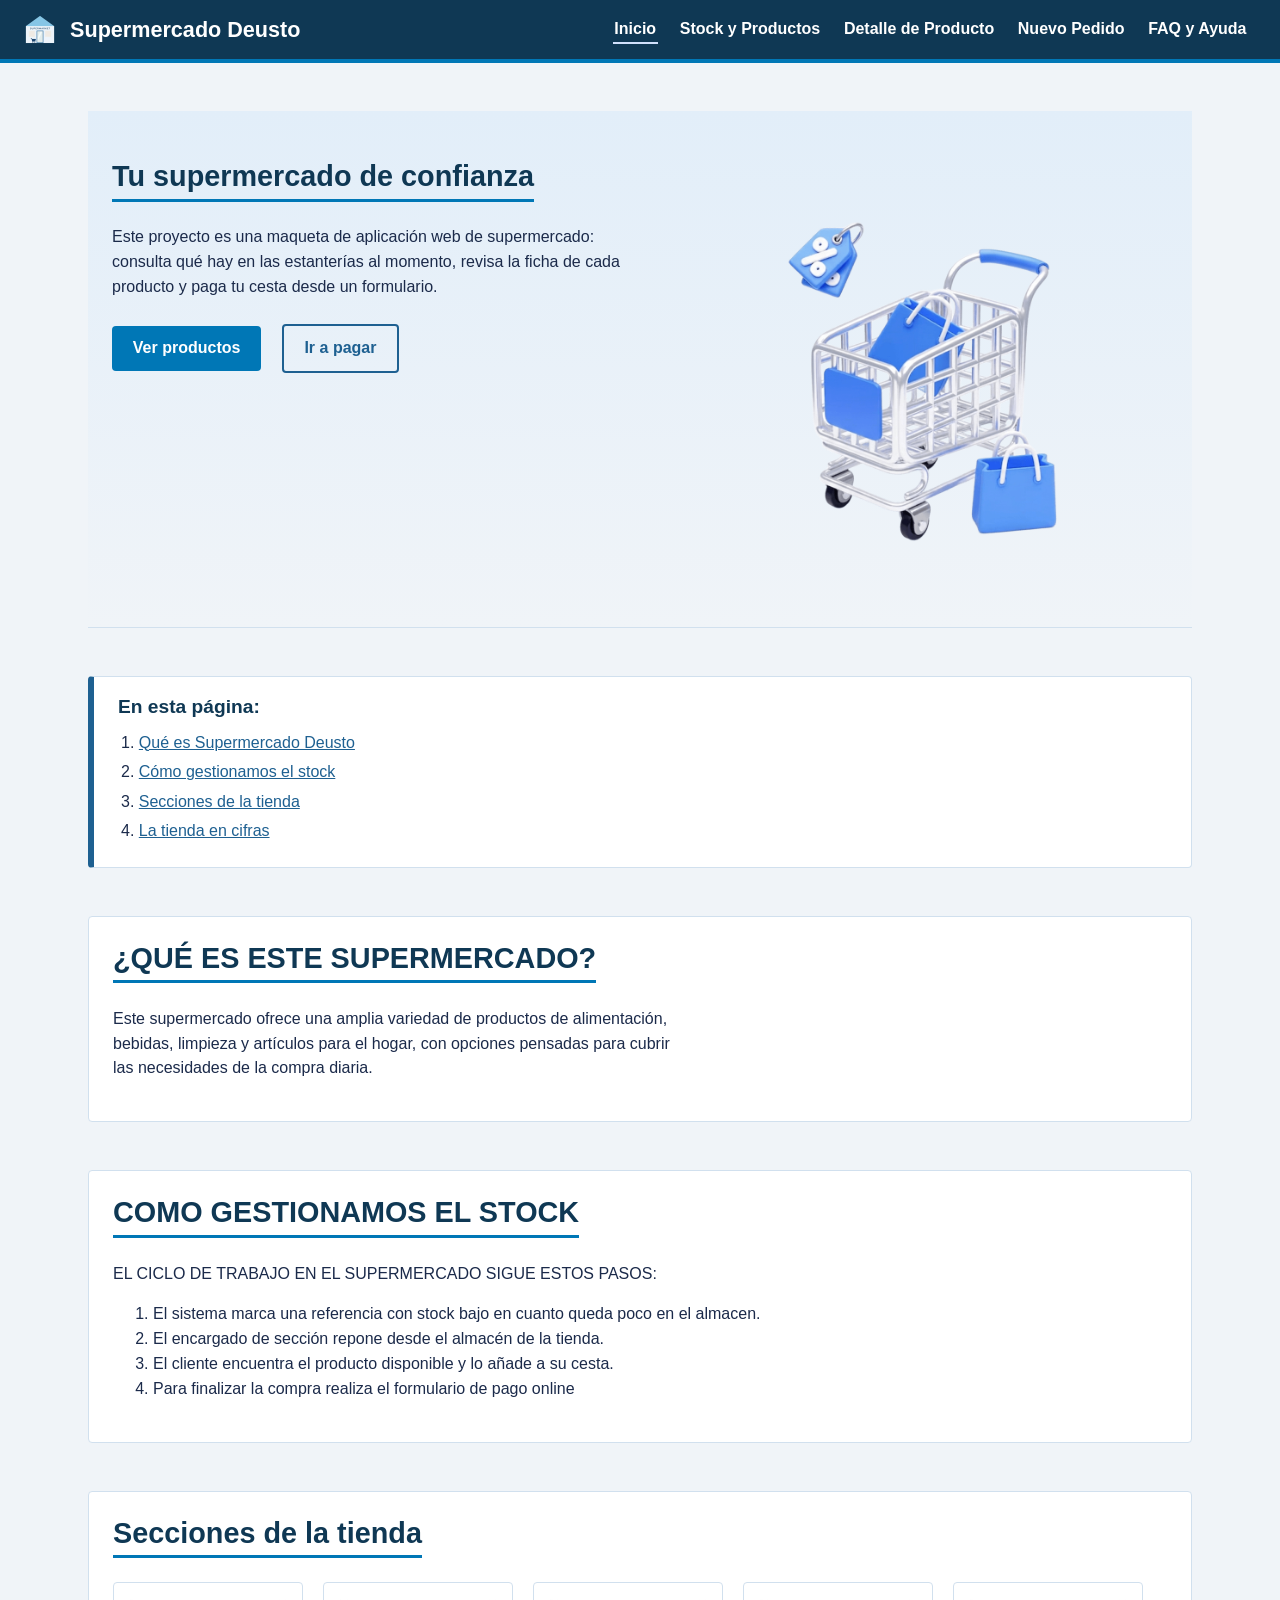
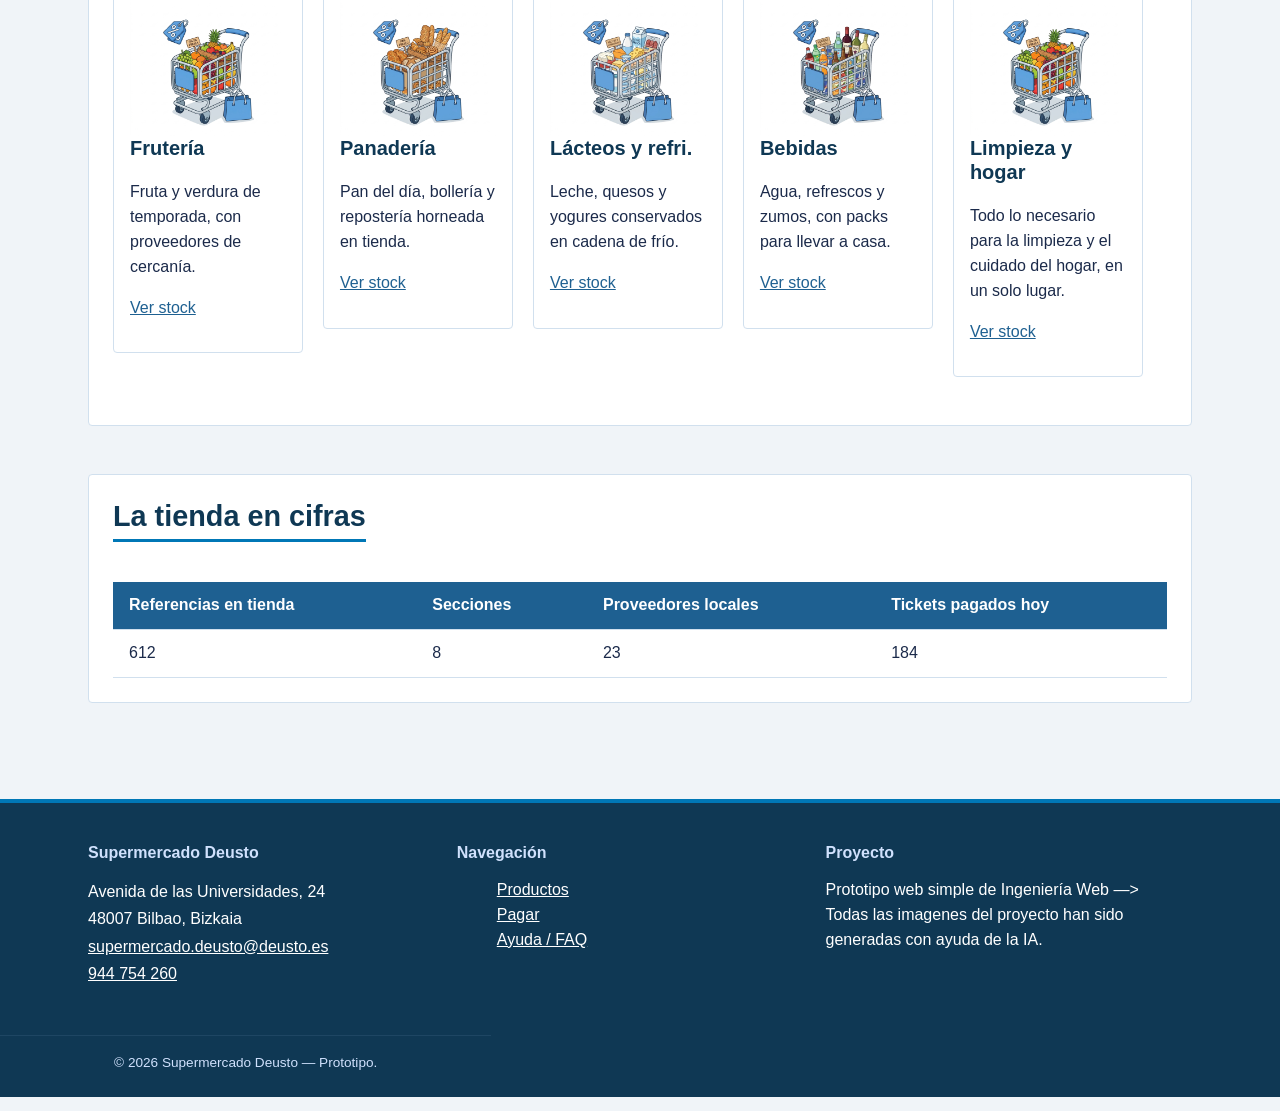
==== index.html @ 8d59396c "Add files via upload" ====
<!DOCTYPE html>
<html lang="es">
    <head>
        <meta charset="UTF-8">
        <title> Supermercado Deusto - Gestión de Stock y Compras</title>
        <link rel="stylesheet" href="styles.css">
        <link rel="icon" href="images/icon.png">
        <meta name="viewport" content="width=device-width, initial-scale=1.0">
    </head>

    <!-- CABECERA DE NAVEGACIÓN GLOBAL -->
    <header id="cabecera-principal" class="cabecera">
        <div class="contenedor-logo">
            <img src="images/icon.png" alt="Logotipo del Supermercado" class="logo">
            <h1 class="titulo">Supermercado Deusto</h1>
        </div>
        
        <nav aria-label="Navegación principal">
            <ul class="menu">
                <li><a href="index.html" class="enlace-activo">Inicio</a></li>
                <li><a href="productos.html">Stock y Productos</a></li>
                <li><a href="detalle-producto.html">Detalle de Producto</a></li>
                <li><a href="pagar.html">Nuevo Pedido</a></li>
                <li><a href="ayuda.html">FAQ y Ayuda</a></li>
            </ul>
        </nav>
    </header>

    <!-- CONTENIDO PRINCIPAL-->
    <main id="contenido">
        <section class="presentacion">
          <div class="contenedor">
            <div class="texto-inicio">
              <h2>Tu supermercado de confianza</h2>
              <p>Este proyecto es una maqueta de aplicación web de supermercado: consulta qué hay
                en las estanterías al momento, revisa la ficha de cada producto y paga tu cesta desde un
                formulario.</p>
              <div class="botones">
                <a class="btn1" href="productos.html">Ver productos</a>
                <a class="btn2" href="pagar.html">Ir a pagar</a>
              </div>
            </div>
            <div class="imagen">
              <img src="images/carrito-sinfondo.png" alt="Ilustración de carrito con descuento">
            </div>
          </div>
        </section>

        <nav class="menu-pagina">
            <div class="cabecera-caja">
              <h2>En esta página:</h2>
            </div>
            <ol>
              <li><a href="#que-es">Qué es Supermercado Deusto</a></li>
              <li><a href="#como-funciona">Cómo gestionamos el stock</a></li>
              <li><a href="#secciones">Secciones de la tienda</a></li>
              <li><a href="#cifras">La tienda en cifras</a></li>
            </ol>
        </nav>

        <!-- DESCRIPCION SUPER-->
        <section id="que_es" class="box">
          <h2>¿QUÉ ES ESTE SUPERMERCADO?</h2>
          <p>
            Este supermercado ofrece una amplia variedad de productos de alimentación, bebidas, limpieza y artículos para el hogar, con opciones pensadas para cubrir las necesidades de la compra diaria.
          </p>
        </section>

        <!--COMO FUNCIONA-->
        <section id="como_funciona" class="box">
            <div class="cabecera_caja">
                <h2>COMO GESTIONAMOS EL STOCK</h2>
            </div>
            <p> EL CICLO DE TRABAJO EN EL SUPERMERCADO SIGUE ESTOS PASOS:</p>
            <ol>
                <li>El sistema marca una referencia con stock bajo en cuanto queda poco en el almacen.</li>
                <li>El encargado de sección repone desde el almacén de la tienda.</li>
                <li>El cliente encuentra el producto disponible y lo añade a su cesta.</li>
                <li>Para finalizar la compra realiza el <a href="pagar.html"></a>formulario de pago online</li>
            </ol>
        </section>

        <!--SECCIONES DE LA TIENDA-->
        <section id="secciones" class="box">
            <div class="cabecera_caja">
                <h2>Secciones de la tienda</h2>
            </div>

          <article class="cart-sections">
            <header>
              <div class="contenedor-imagen">
                <img src="images/carrito-fruta.jpg" alt="Frutería" width="175" height="175">
              </div>
              <h3> Frutería</h3>
            </header>
            <div>
              <p>Fruta y verdura de temporada, con proveedores de cercanía.</p>
            </div>
            <footer>
              <p><a href="productos.html">Ver stock</a></p>
            </footer>
          </article>

          <article class="cart-sections">
            <header>
              <div class="contenedor-imagen">
                <img src="images/carrito-pan.jpg" alt="Panadería" width="175" height="175">
              </div>
              <h3> Panadería</h3>
            </header>
            <div>
              <p>Pan del día, bollería y repostería horneada en tienda.</p>
            </div>
            <footer>
              <p><a href="productos.html">Ver stock</a></p>
            </footer>
          </article>

          <article class="cart-sections">
            <header>
              <div class="contenedor-imagen">
                <img src="images/carrito-lacteos.jpg" alt="Lácteos y refrigerados" width="175" height="175">
              </div>
              <h3> Lácteos y refri.</h3>
            </header>
            <div>
              <p>Leche, quesos y yogures conservados en cadena de frío.</p>
            </div>
            <footer>
              <p><a href="productos.html">Ver stock</a></p>
            </footer>
          </article>

          <article class="cart-sections">
            <header>
              <div class="contenedor-imagen">
                <img src="images/carrito-bebidas.jpg" alt="Bebidas" width="175" height="175">
              </div>
              <h3> Bebidas</h3>
            </header>
            <div>
              <p>Agua, refrescos y zumos, con packs para llevar a casa.</p>
            </div>
            <footer>
              <p><a href="productos.html">Ver stock</a></p>
            </footer>
          </article>

          <article class="cart-sections">
            <header>
              <div class="contenedor-imagen">
                <img src="images/carrito-fruta.jpg" alt="Limpieza y hogar" width="175" height="175">
              </div>
              <h3> Limpieza y hogar </h3>
            </header>
            <div>
              <p>Todo lo necesario para la limpieza y el cuidado del hogar, en un solo lugar.</p>
            </div>
            <footer>
              <p><a href="productos.html">Ver stock</a></p>
            </footer>
          </article>
        </section>

        <!--CIFRAS-->
        <section id="cifras" class="box">
            <div class="cabecera_caja">
              <h2>La tienda en cifras</h2>
            </div>
            
            <table>
              <thead>
                <tr>
                  <th>Referencias en tienda</th>
                  <th>Secciones</th>
                  <th>Proveedores locales</th>
                  <th>Tickets pagados hoy</th>
                </tr>
              </thead>
              <tbody>
                <tr>
                  <td>612</td>
                  <td>8</td>
                  <td>23</td>
                  <td>184</td>
                </tr>
              </tbody>
            </table>
          </section>
    </main>

    <!--FOOTER-->
    <footer id="site-footer">
      <div class="contenedor-bottom">
        <div>
          <h3>Supermercado Deusto</h3>
            <address style="font-style: normal; margin-top: 0.5rem;">
            Avenida de las Universidades, 24<br>
            48007 Bilbao, Bizkaia<br>
              <a href="mailto:supermercado.deusto@deusto.es">supermercado.deusto@deusto.es</a><br>
              <a href="tel:+944754260">944&nbsp;754&nbsp;260</a>
            </address>
        </div>
      <div>
        <h3>Navegación</h3>
          <ul style="list-style: none; margin-top: 0.5rem;">
            <li><a href="productos.html">Productos</a></li>
            <li><a href="pagar.html">Pagar</a></li>
            <li><a href="ayuda.html">Ayuda / FAQ</a></li>
          </ul>
      </div>
        <div>
          <h3>Proyecto</h3>
            <p class="text-soft" style="margin-top: 0.5rem; color: var(--text-muted);">Prototipo web simple de Ingeniería Web —> Todas las imagenes del proyecto han sido generadas con ayuda de la IA.</p>
        </div>
      </div>
      <p class="footer-bottom">&copy; <time datetime="2026">2026</time> Supermercado Deusto — Prototipo.</p>
    </footer>
</html>
---- styles.css ----
/* Reset Base -->  CON AYUDA DE LA IA*/ 
*, *::before, *::after { box-sizing: border-box; }
html { scroll-behavior: smooth; }

body {
  margin: 0;
  background-color: #F0F4F8;
  color: #1B2A4A;
  font-family: "Inter", "Segoe UI", Arial, sans-serif;
  line-height: 1.55;
}

h1, h2, h3, h4 {
  font-family: "Poppins", "Segoe UI", sans-serif;
  color: #0F3854;
  line-height: 1.2;
  margin-top: 0;
}
h1 {
  font-size: 2.6rem;
}
h2 {
  font-size: 1.8rem;
  border-bottom: 3px solid #0077B6;
  padding-bottom: 0.3rem;
  display: inline-block;
}
h3 {
  font-size: 1.25rem;
}
p {
  max-width: 65ch;
  margin-top: 0;
}
a {
  color: #1E6091;
}
a:hover { color: #0077B6; }
img { max-width: 100%; height: auto; display: block; }
address { font-style: normal; line-height: 1.7; }

/* Envoltorios */
.contenedor, .contenerdor, .contenedor-bottom, main#contenido {
  max-width: 72rem;
  margin: 0 auto;
}
main#contenido {
  padding: 0 1.5rem 3rem;
}
section {
  margin: 3rem 0;
}

#cabecera-principal {
  background: #0F3854;
  color: #fff;
  border-bottom: 4px solid #0077B6;
  padding: 0.85rem 1.5rem;
}

.contenedor-logo, nav[aria-label="Navegación principal"] {
  display: inline-block;
  vertical-align: middle;
}
.contenedor-logo { width: 45%; }
nav[aria-label="Navegación principal"] { width: 54%; text-align: right; }

.contenedor-logo img.logo, .contenedor-logo h1.titulo {
  display: inline-block;
  vertical-align: middle;
}
.contenedor-logo img.logo { height: 32px; width: auto; }
.contenedor-logo h1.titulo { margin: 0 0 0 0.6rem; font-size: 1.35rem; color: #fff; }

.menu { list-style: none; margin: 0; padding: 0; }
.menu li { display: inline-block; margin-left: 1rem; }
.menu a {
  color: #fff;
  text-decoration: none;
  font-weight: 600;
  padding: 0.3rem 0.1rem;
  border-bottom: 2px solid transparent;
}
.menu a:hover, .menu a.enlace-activo { border-color: #D0E1FD; }

.presentacion {
  background: linear-gradient(180deg, #E2EEF9 0%, #F0F4F8 100%);
  border-bottom: 1px solid #D1E0EE;
  padding: 3rem 1.5rem;
}

.texto-inicio, .imagen {
  display: inline-block;
  vertical-align: top;
}
.texto-inicio { width: 54%; padding-right: 2rem; }
.imagen { width: 45%; }

.botones { margin-top: 1.5rem; }
.btn1, .btn2 {
  display: inline-block;
  padding: 0.65rem 1.3rem;
  border-radius: 4px;
  text-decoration: none;
  font-weight: 700;
  margin-right: 1rem;
}
.btn1 { background: #0077B6; color: #fff; }
.btn1:hover { background: #0F3854; }
.btn2 { border: 2px solid #1E6091; color: #1E6091; }
.btn2:hover { background: #1E6091; color: #fff; }

.menu-pagina {
  background: #FFFFFF;
  border: 1px solid #D1E0EE;
  border-left: 6px solid #1E6091;
  border-radius: 4px;
  padding: 1.1rem 1.5rem;
  margin: 2rem 0;
}
.menu-pagina h2 {
  font-size: 1.2rem; border-bottom: none; margin-bottom: 0.5rem;
}
.menu-pagina ol { margin: 0; padding-left: 1.3rem; }
.menu-pagina li { margin-bottom: 0.3rem; }

.box {
  background: #FFFFFF;
  border: 1px solid #D1E0EE;
  border-radius: 4px;
  padding: 1.5rem;
}
.box address, .contacto-imagen {
  display: inline-block;
  vertical-align: top;
}
.box address {
  width: 58%;
}
.contacto-imagen {
  width: 38%; margin-left: 3%;
}
.contacto-imagen img {
  border-radius: 4px;
}

.cart-sections {
  display: inline-block;
  vertical-align: top;
  width: 18%;
  margin: 0 1.5% 1.5rem 0;
  background: #FFFFFF;
  border: 1px solid #D1E0EE;
  padding: 1rem;
  border-radius: 4px;
}

form, .form-comentario {
  margin-top: 1.5rem;
}
.campo {
  margin-bottom: 1rem;
}
.campo label {
  display: block; font-weight: bold; margin-bottom: 0.5rem; color: #0F3854;
}

.campo input, .campo textarea, form input, form select {
  display: block;
  width: 100%;
  max-width: 550px;
  padding: 0.75rem;
  border: 1px solid #D1E0EE;
  border-radius: 4px;
  font-family: "Inter", "Segoe UI", Arial, sans-serif;
  background-color: #FAFCFE;
}

caption {
  text-align: left; font-size: 1.1rem; font-weight: bold; padding: 0.8rem 1rem;
}
table {
  width: 100%; border-collapse: collapse; background: #FFFFFF; margin-top: 1rem;
}
th, td {
  padding: 0.7rem 1rem; text-align: left; border-bottom: 1px solid #D1E0EE;
}
thead th {
  background: #1E6091; color: #fff;
}
tbody tr:nth-child(even) {
  background: #F4F8FC;
}
tbody tr:hover {
  background: #D0E1FD;
}

#site-footer {
  background: #0F3854;
  color: #fff;
  border-top: 4px solid #0077B6;
}
.contenedor-bottom {
  padding: 2.5rem 1.5rem 1.5rem;
}
.contenedor-bottom > div {
  display: inline-block;
  vertical-align: top;
  width: 31%;
  margin: 0 2% 1.5rem 0;
}

#site-footer h3 {
  color: #D0E1FD; font-size: 1rem;
}

#site-footer a {
  color: #fff;
}

.footer-bottom {
  border-top: 1px solid #1E4663;
  text-align: center;
  padding: 1rem 0 1.5rem;
  font-size: 0.85rem;
  color: #D0E1FD;
}
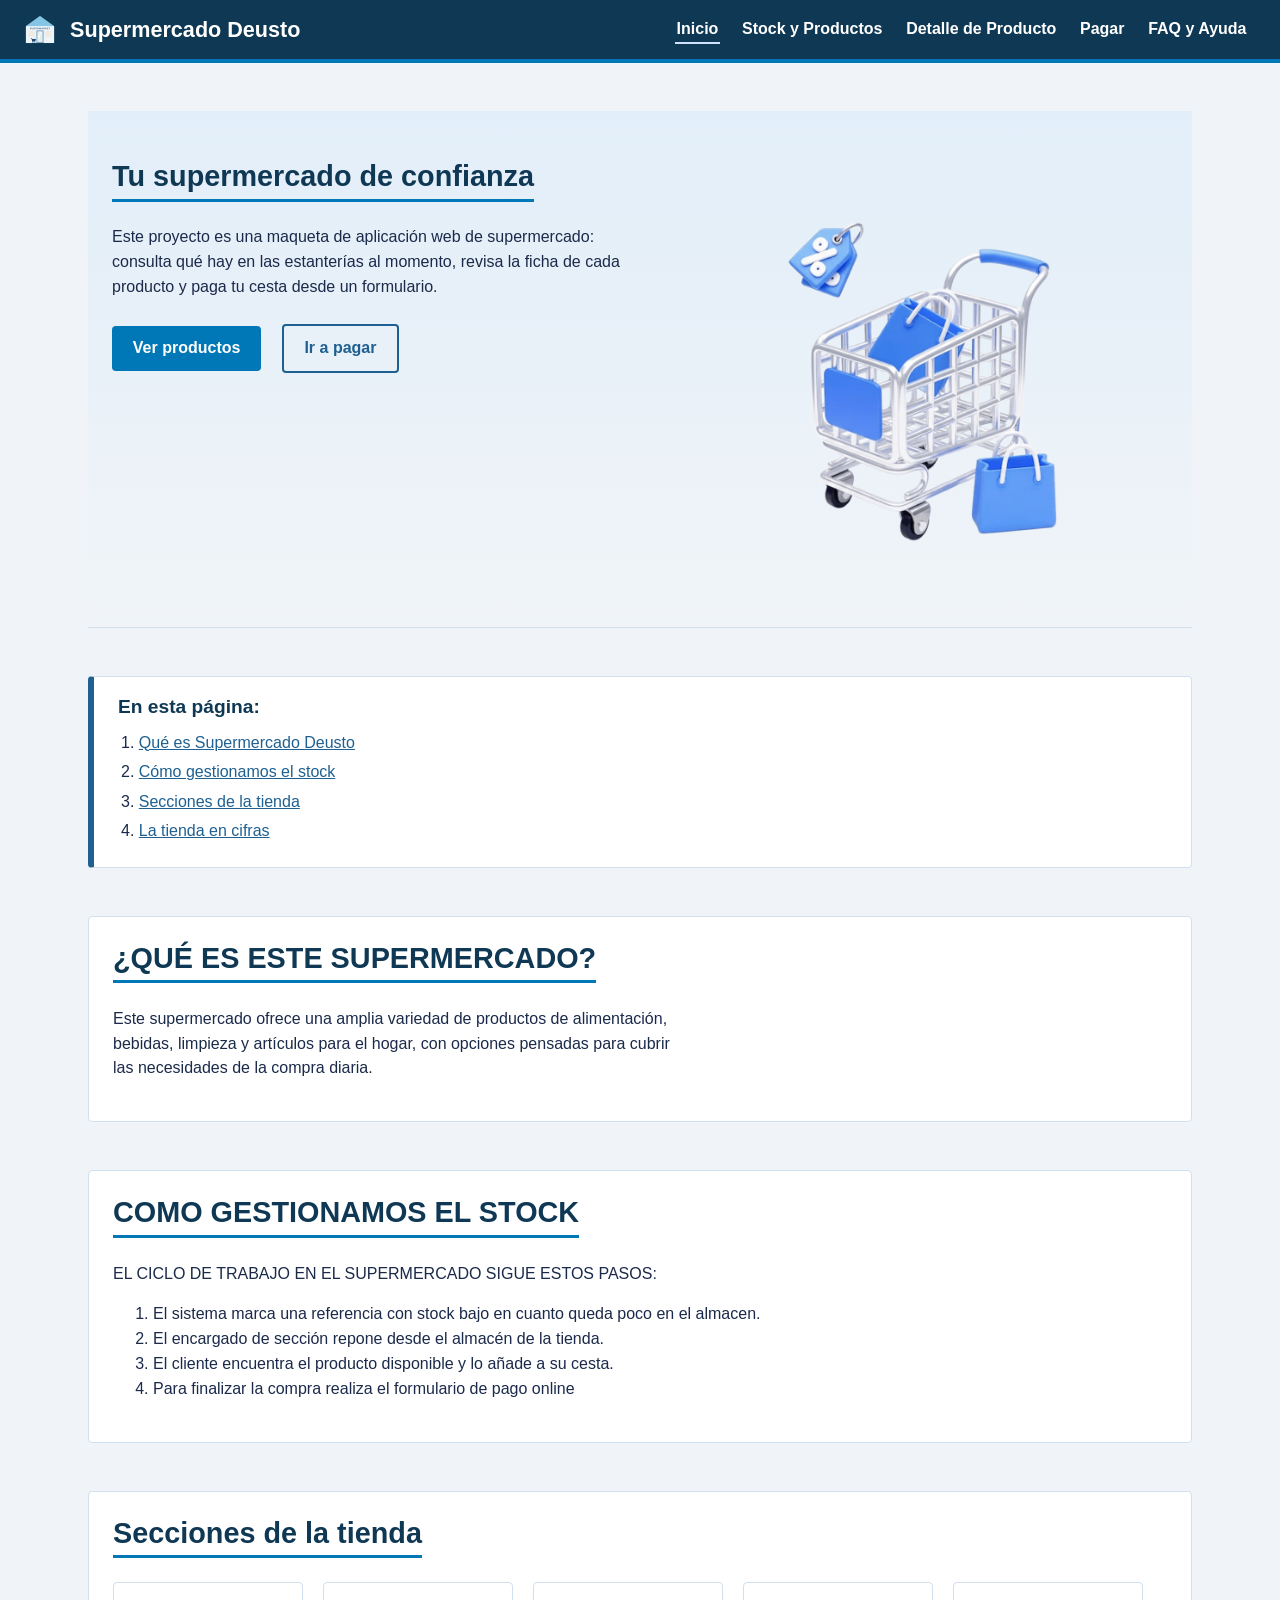
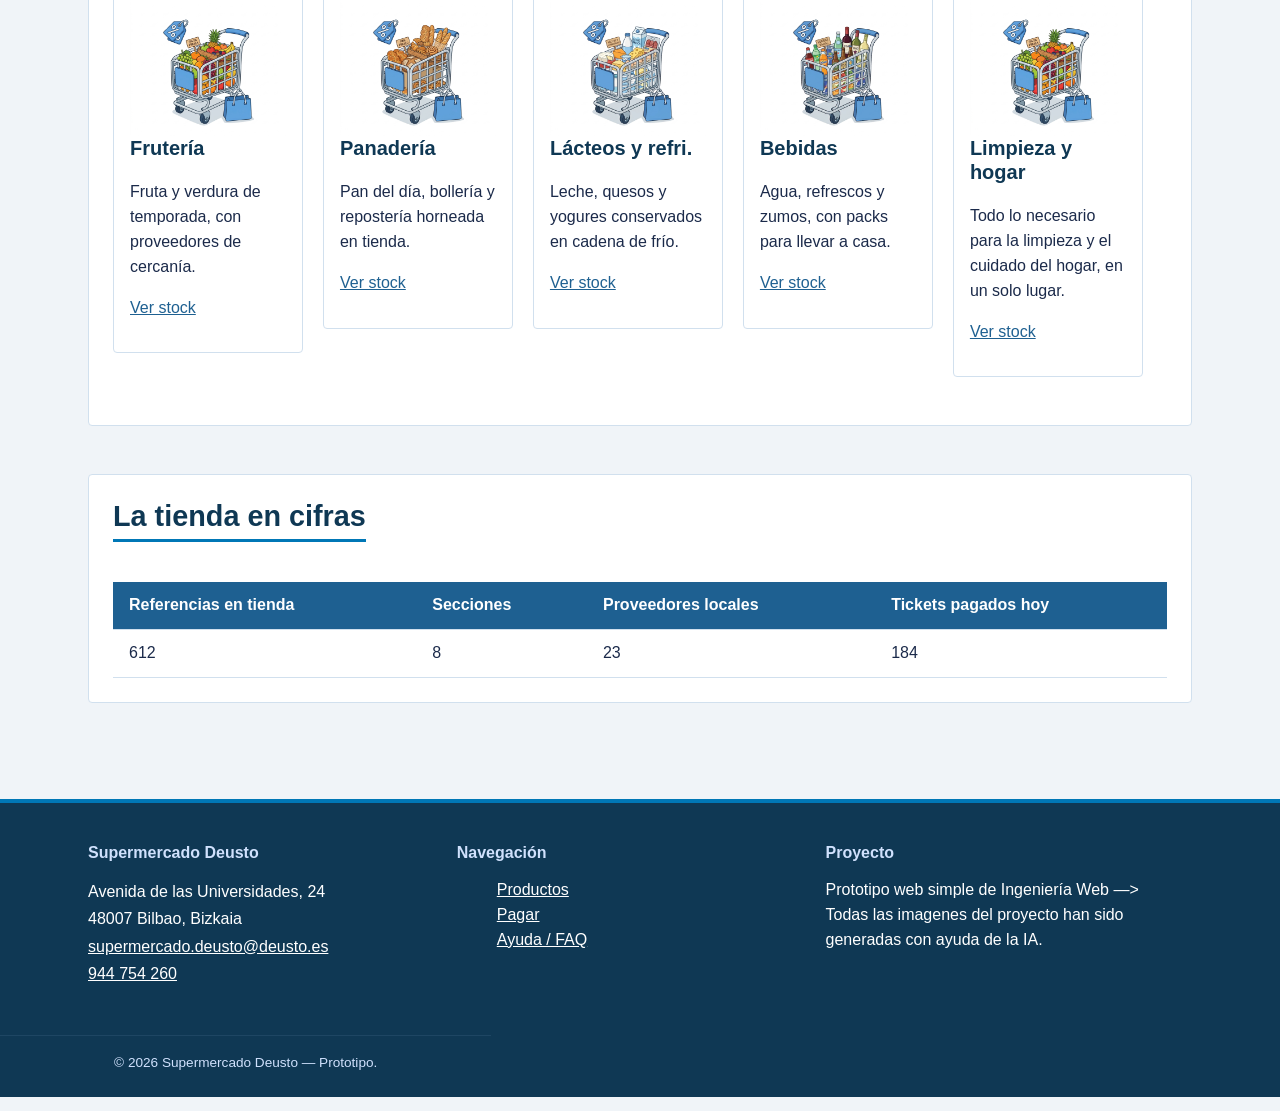
==== commit 74a426c0: "Add files via upload" ====
--- a/index.html
+++ b/index.html
@@ -20,7 +20,7 @@
                 <li><a href="index.html" class="enlace-activo">Inicio</a></li>
                 <li><a href="productos.html">Stock y Productos</a></li>
                 <li><a href="detalle-producto.html">Detalle de Producto</a></li>
-                <li><a href="pagar.html">Nuevo Pedido</a></li>
+                <li><a href="pagar.html">Pagar</a></li>
                 <li><a href="ayuda.html">FAQ y Ayuda</a></li>
             </ul>
         </nav>
